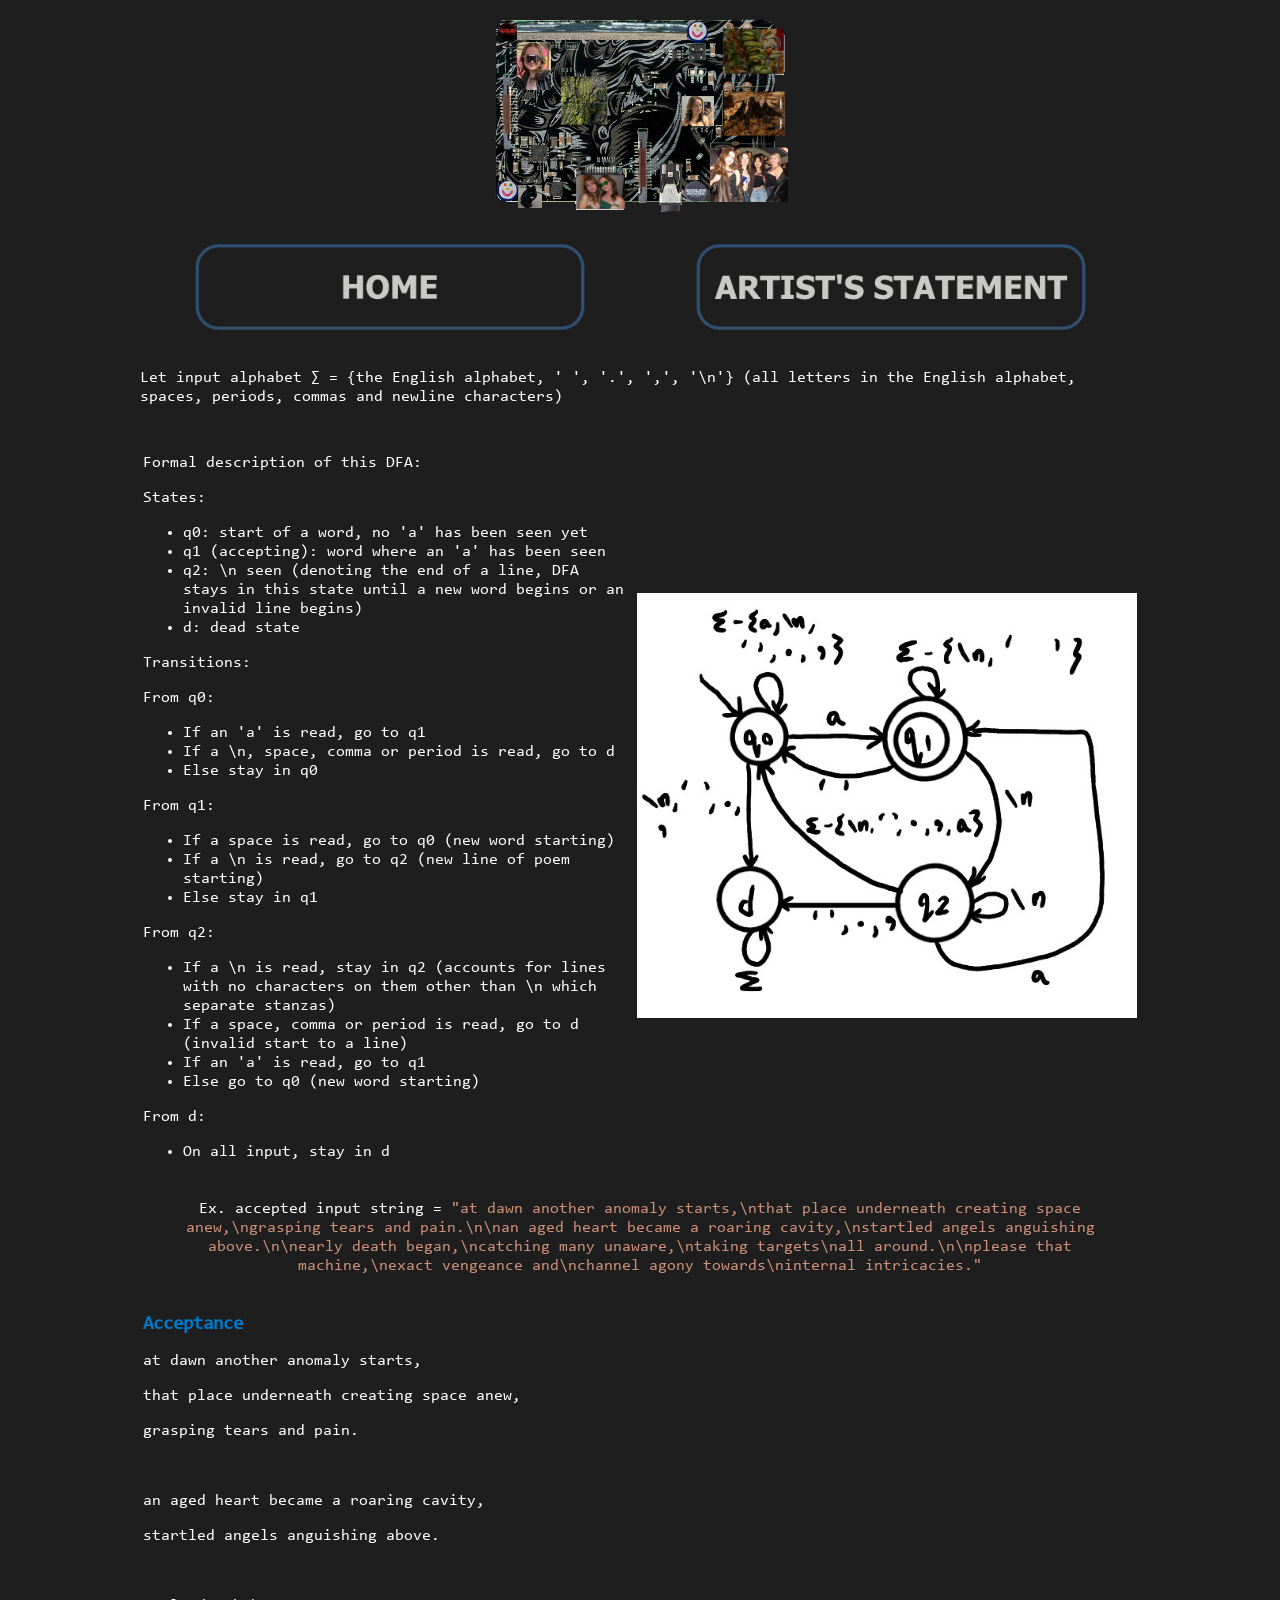
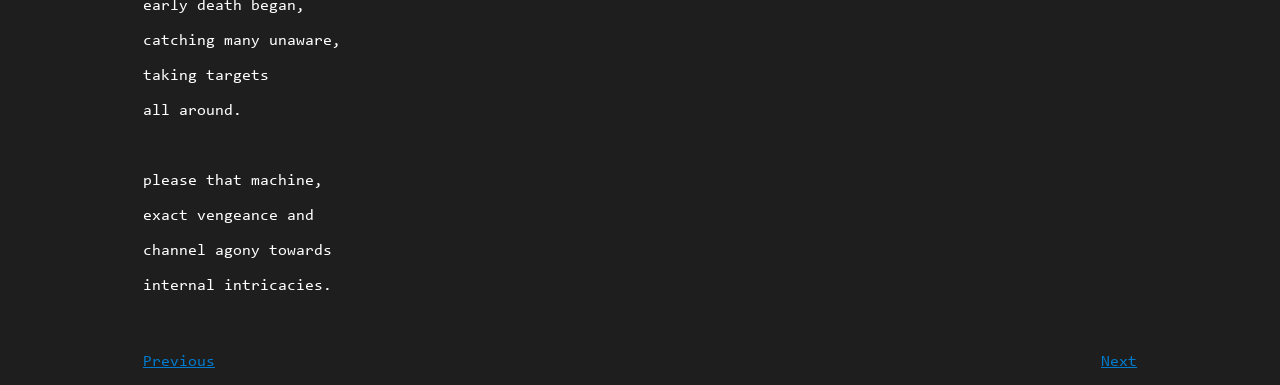
==== acceptance.html @ 77c22637 "Add portfolio files" ====
<!DOCTYPE html>
<html>
<head>
    <link rel="stylesheet" href="stylesheet.css">
    <title>Acceptance | Inner Machinations</title>

</head>
<body>
  <p style="text-align: center;"><img src="images/banner.jpg"
  title="Inner Machinations"
  onmouseenter="this.src='images/bannerhover.jpg'"
  onmouseleave="this.src='images/banner.jpg'" width="1000px"
  alt="Banner"></p>
<table border="0"
style="border-collapse: collapse; width: 1000px; height: 136.333px; margin-left: auto; margin-right: auto;">
  <tbody>
    <tr style="height: 20.3333px;">
      <td
      style="width: 499.167px; padding: 1px; text-align: center;">
        <a href="index.html" title="Home"><img
          src="images/homebutton.jpg"
          onmouseenter="this.src='images/homebuttonhover.jpg'"
          onmouseleave="this.src='images/homebutton.jpg'"
          width="400px" alt="Home button"></a></td>
      <td
      style="width: 499.167px; padding: 1px; text-align: center;">
        <a href="statement.html" title="Artist's Statement"><img
          src="images/statementbutton.jpg"
          onmouseenter="this.src='images/statementbuttonhover.jpg'"
          onmouseleave="this.src='images/statementbutton.jpg'"
          width="400px" alt="Statement Button"></a></td>
    </tr>
    <tr style="height: 92.3333px;">
      <td
      style="padding: 1px; text-align: center; width: 998.334px;"
      colspan="2">
        <div class="hover-container" style="text-align: left;">
          <p dir="ltr" style="text-align: left;">Let input
            alphabet &sum; = {the English alphabet, ' ', '.', ',',
            '\n'} (all letters in the English alphabet, spaces,
            periods, commas and newline characters)</p>
        </div>
      </td>
    </tr>
    <tr style="height: 23.6667px;">
      <td
      style="padding: 1px; text-align: center; width: 998.334px;"
      colspan="2">
        <table border="0"
        style="border-collapse: collapse; width: 1000px; margin-left: auto; margin-right: auto; height: 1450.67px;">
          <tbody>
            <tr style="height: 681.333px;">
              <td
              style="width: 497px; text-align: left; padding: 3px;">
                <p>Formal description of this DFA:</p>
                <p>States:&nbsp;</p>
                <ul>
                  <li>q0: start of a word, no 'a' has been seen yet
                  </li>
                  <li>q1 (accepting): word where an 'a' has been seen
                  </li>
                  <li>q2: \n seen (denoting the end of a line, DFA
                    stays in this state until a new word begins or an
                    invalid line begins)</li>
                  <li>d: dead state</li>
                </ul>
                <p>Transitions:</p>
                <p>From q0:&nbsp;</p>
                <ul>
                  <li>If an 'a' is read, go to q1</li>
                  <li>If a \n, space, comma or period is read, go to
                    d</li>
                  <li>Else stay in q0</li>
                </ul>
                <p>From q1:</p>
                <ul>
                  <li>If a space is read, go to q0 (new word
                    starting)</li>
                  <li>If a \n is read, go to q2 (new line of poem
                    starting)</li>
                  <li>Else stay in q1</li>
                </ul>
                <p>From q2:</p>
                <ul>
                  <li>If a \n is read, stay in q2 (accounts for lines
                    with no characters on them other than \n which
                    separate stanzas)</li>
                  <li>If a space, comma or period is read, go to d
                    (invalid start to a line)</li>
                  <li>If an 'a' is read, go to q1</li>
                  <li>Else go to q0 (new word starting)</li>
                </ul>
                <p>From d:</p>
                <ul>
                  <li>On all input, stay in d</li>
                </ul>
              </td>
              <td
              style="width: 497px; padding: 3px; text-align: left;">
                <img src="images/dfa.jpg" width="500px" alt="DFA">
              </td>
            </tr>
            <tr style="height: 94.6667px;">
              <td
              style="text-align: left; padding: 3px; width: 994px;"
              colspan="2">
                <p style="text-align: center;">Ex. accepted input
                  string = <span style="color: #ce9178;">"at dawn
                    another anomaly starts,\nthat place underneath
                    creating space anew,\ngrasping tears and
                    pain.\n\nan aged heart became a roaring
                    cavity,\nstartled angels anguishing
                    above.\n\nearly death began,\ncatching many
                    unaware,\ntaking targets\nall around.\n\nplease
                    that machine,\nexact vengeance and\nchannel agony
                    towards\ninternal intricacies."</span></p>
              </td>
            </tr>
            <tr style="height: 649.333px;">
              <td
              style="text-align: left; padding: 3px; width: 994px;"
              colspan="2">
                <p dir="ltr"><span
                  style="font-size: 14pt; color: #007acc;"><strong>Acceptance</strong></span>
                </p>
                <p dir="ltr"><span>at dawn another anomaly
                    starts,</span></p>
                <p dir="ltr"><span>that place underneath creating
                    space anew,</span></p>
                <p dir="ltr"><span>grasping tears and pain.</span>
                </p>
                <p><b>&nbsp;</b></p>
                <p dir="ltr"><span>an aged heart became a roaring
                    cavity,</span></p>
                <p dir="ltr"><span>startled angels anguishing
                    above.</span></p>
                <p><b>&nbsp;</b></p>
                <p dir="ltr"><span>early death began,</span></p>
                <p dir="ltr"><span>catching many unaware,</span></p>
                <p dir="ltr"><span>taking targets</span></p>
                <p dir="ltr"><span>all around.</span></p>
                <p><b>&nbsp;</b></p>
                <p dir="ltr"><span>please that machine,</span></p>
                <p dir="ltr"><span>exact vengeance and</span></p>
                <p dir="ltr"><span>channel agony towards</span></p>
                <p dir="ltr"><span>internal intricacies.</span></p>
                <p dir="ltr"><span>&nbsp;</span></p>
              </td>
            </tr>
            <tr style="height: 25.3333px;">
              <td
              style="width: 497px; text-align: left; padding: 3px;">
                <span style="color: #007acc;"><a
                  href="understanding.html"
                  style="color: #007acc;">Previous</a></span></td>
              <td
              style="width: 497px; text-align: right; padding: 3px;">
                <span style="color: #007acc;"><a
                  href="malloc.html"
                  style="color: #007acc;">Next</a></span></td>
            </tr>
          </tbody>
        </table>
      </td>
    </tr>
  </tbody>
</table>
</body>
</html>
---- stylesheet.css ----
@font-face {
  font-family: 'Consolas';
  src: url('fonts/CONSOLA.TTF') format('truetype');
  font-weight: normal;
  font-style: normal;
  font-display: swap; 
}

body {
  font-family: 'Consolas', sans-serif; 
  background-color: #1e1e1e;
  color: white;
}

h1 {
  font-family: 'Consolas';
  color: white;
}

.syntax-error-border {
  border: 3px solid #4E1E1C;
  border-radius: 8px;
}
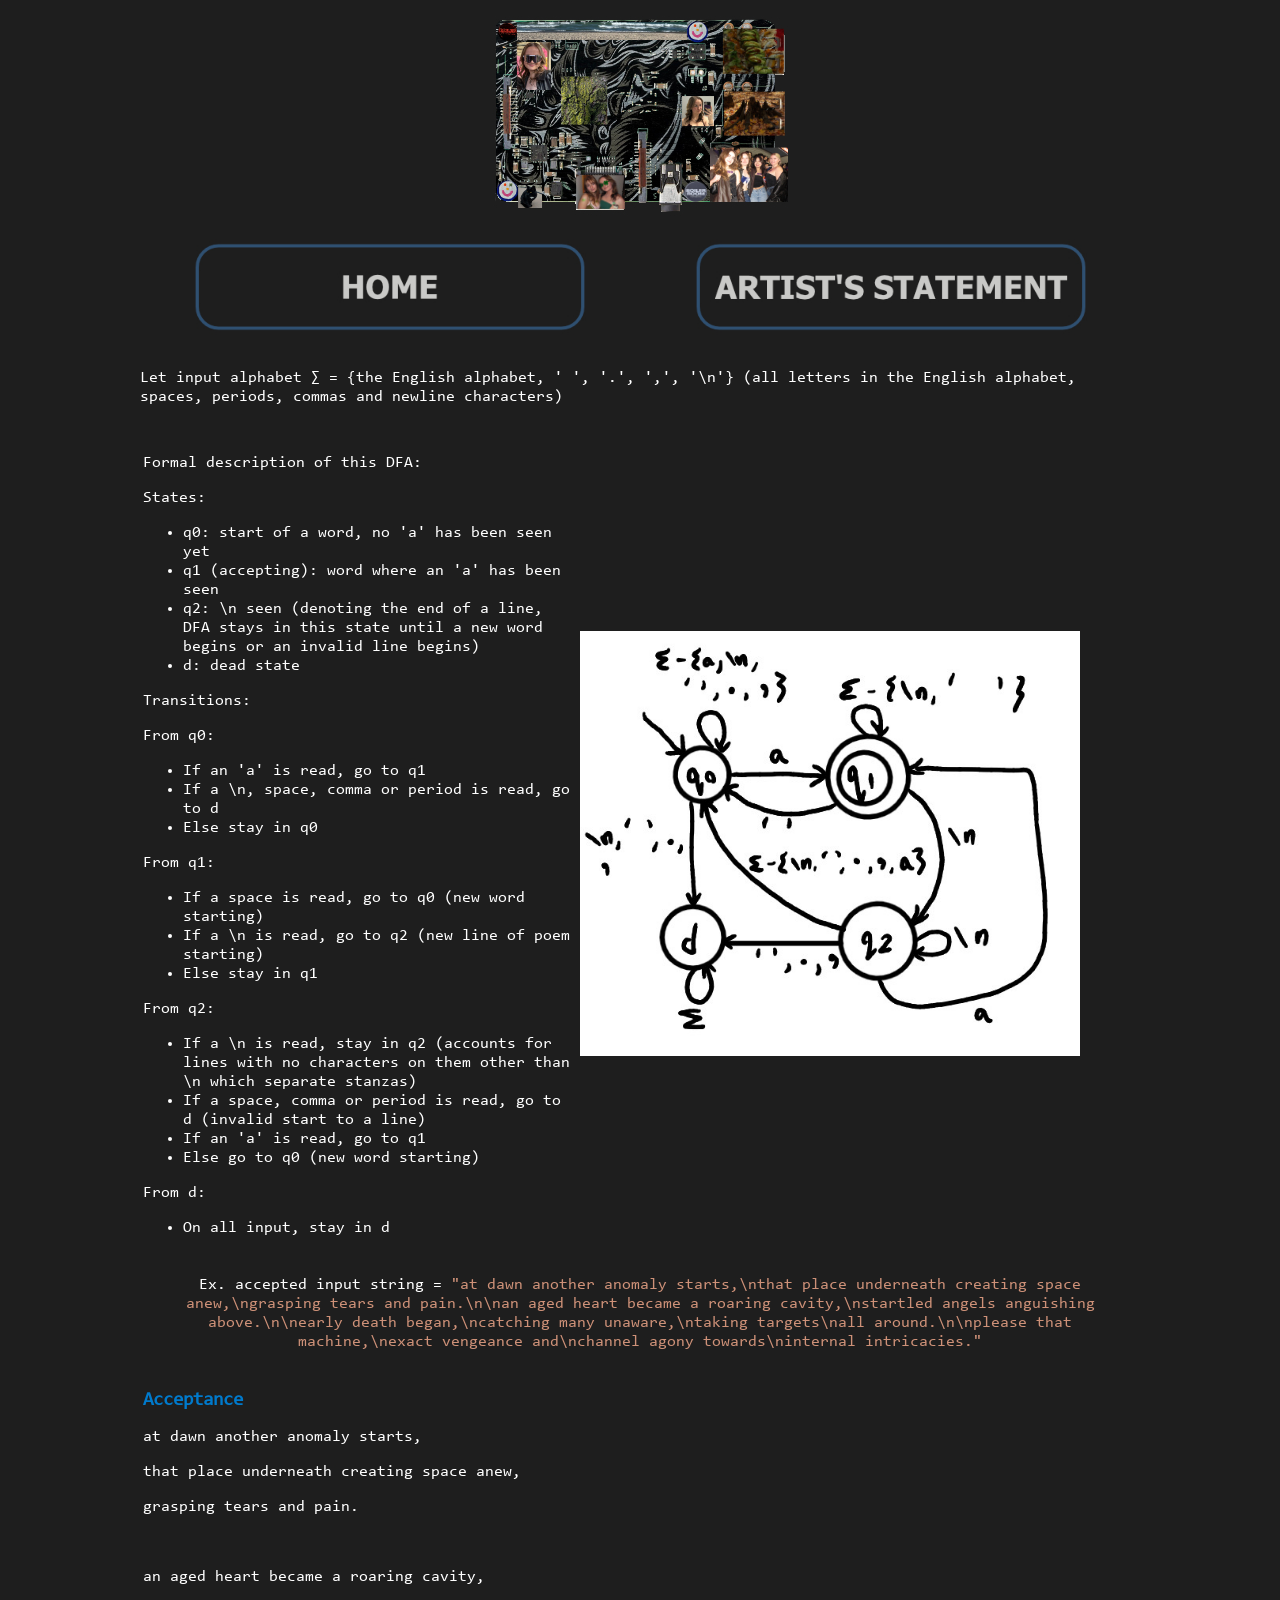
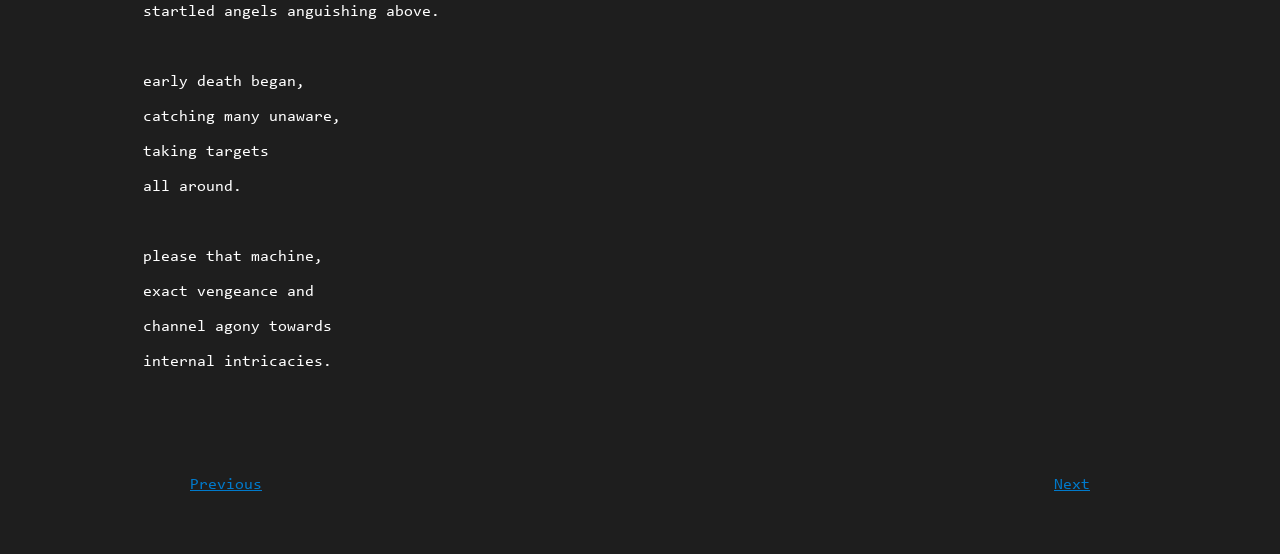
==== commit 8a9f28ad: "Update acceptance.html" ====
--- a/acceptance.html
+++ b/acceptance.html
@@ -149,12 +149,12 @@
             </tr>
             <tr style="height: 25.3333px;">
               <td
-              style="width: 497px; text-align: left; padding: 3px;">
+              style="width: 497px; text-align: left; padding: 50px;">
                 <span style="color: #007acc;"><a
                   href="understanding.html"
                   style="color: #007acc;">Previous</a></span></td>
               <td
-              style="width: 497px; text-align: right; padding: 3px;">
+              style="width: 497px; text-align: right; padding: 50px;">
                 <span style="color: #007acc;"><a
                   href="malloc.html"
                   style="color: #007acc;">Next</a></span></td>
@@ -166,4 +166,4 @@
   </tbody>
 </table>
 </body>
-</html>+</html>
--- a/stylesheet.css
+++ b/stylesheet.css
@@ -20,4 +20,4 @@
 .syntax-error-border {
   border: 3px solid #4E1E1C;
   border-radius: 8px;
-}+}
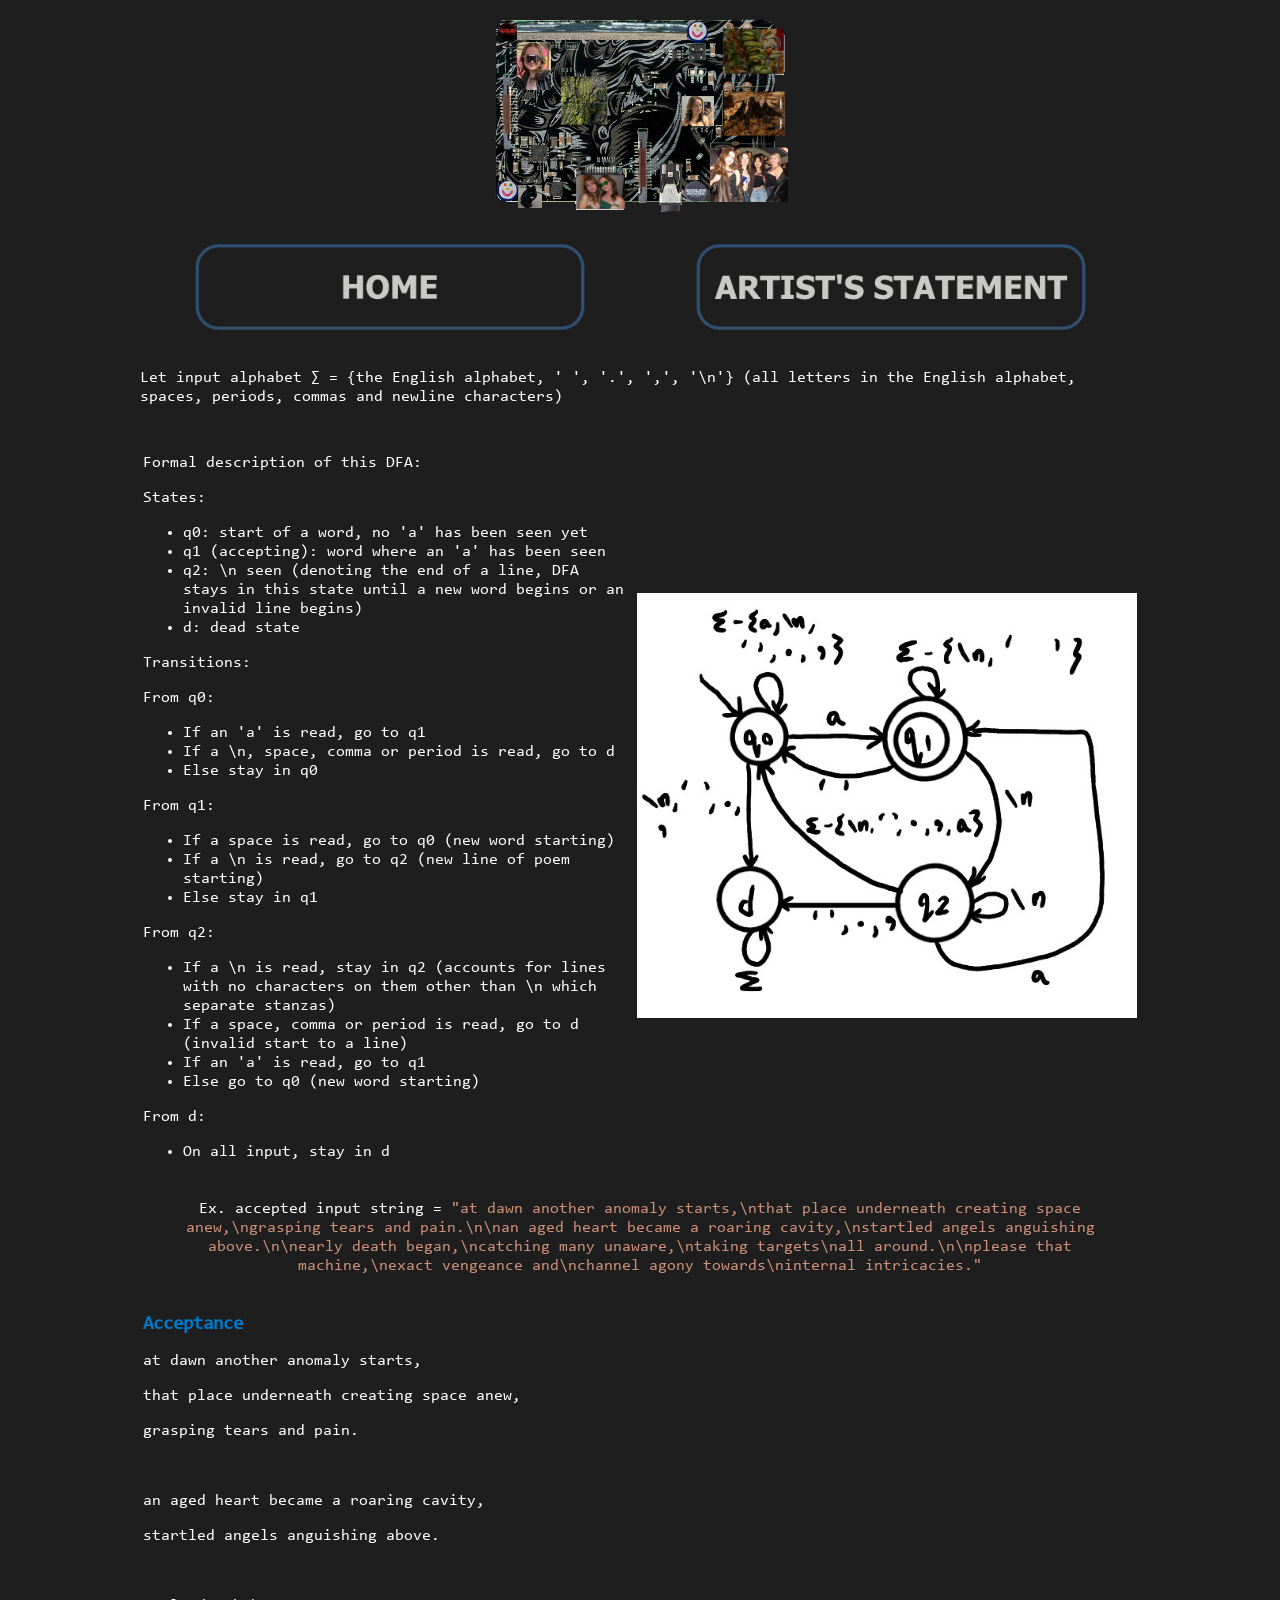
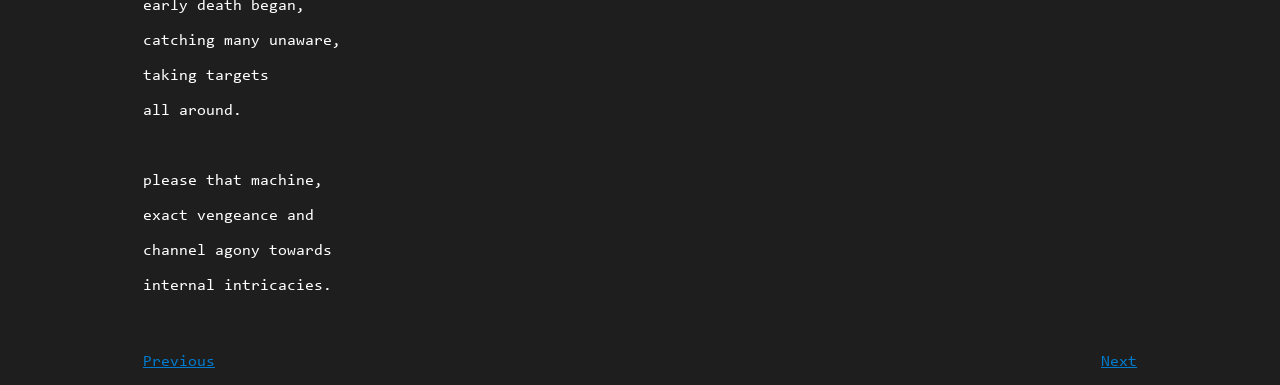
==== commit 655f5d94: "Update acceptance.html" ====
--- a/acceptance.html
+++ b/acceptance.html
@@ -149,12 +149,12 @@
             </tr>
             <tr style="height: 25.3333px;">
               <td
-              style="width: 497px; text-align: left; padding: 50px;">
+              style="width: 497px; text-align: left; padding: 3px;">
                 <span style="color: #007acc;"><a
                   href="understanding.html"
                   style="color: #007acc;">Previous</a></span></td>
               <td
-              style="width: 497px; text-align: right; padding: 50px;">
+              style="width: 497px; text-align: right; padding: 3px;">
                 <span style="color: #007acc;"><a
                   href="malloc.html"
                   style="color: #007acc;">Next</a></span></td>
